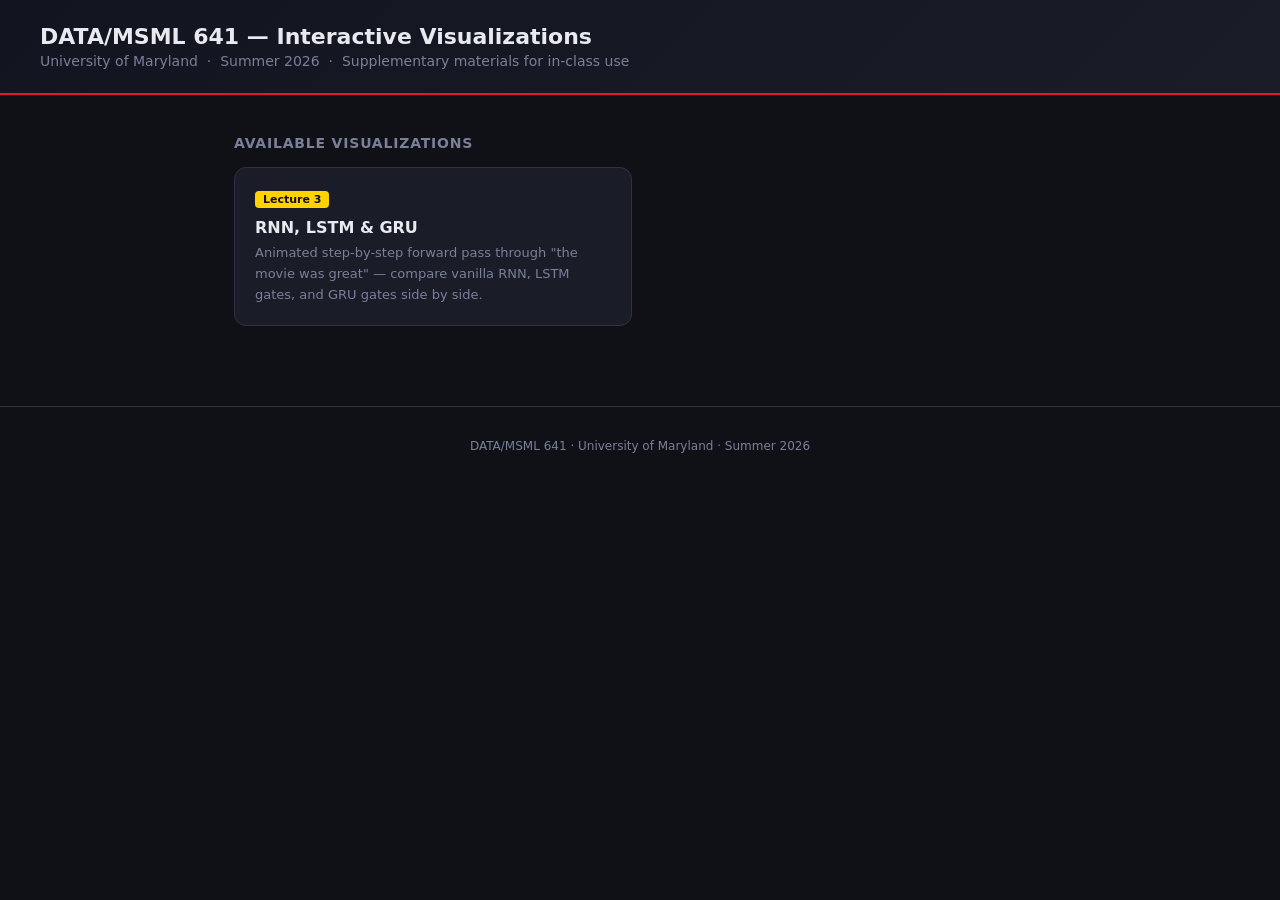
==== docs/index.html @ 587aaaf8 "Add Lecture 3 interactive RNN/LSTM/GRU visualizer for GitHub Pages Animated HTML visualization with " ====
<!DOCTYPE html>
<html lang="en">
<head>
<meta charset="UTF-8">
<meta name="viewport" content="width=device-width, initial-scale=1.0">
<title>DATA/MSML 641 — Interactive Visualizations</title>
<style>
  :root {
    --umd-red: #e21833;
    --umd-gold: #ffd200;
    --bg: #0f1117;
    --surface: #1a1d27;
    --border: #2e3148;
    --text: #e8eaf0;
    --muted: #7a7f9a;
    --font: 'Segoe UI', system-ui, sans-serif;
  }
  * { box-sizing: border-box; margin: 0; padding: 0; }
  body { background: var(--bg); color: var(--text); font-family: var(--font); min-height: 100vh; }
  header {
    background: linear-gradient(135deg, #12141f, #1a1d27);
    border-bottom: 2px solid var(--umd-red);
    padding: 24px 40px;
  }
  header h1 { font-size: 22px; font-weight: 700; }
  header p { color: var(--muted); font-size: 14px; margin-top: 4px; }
  main { max-width: 860px; margin: 0 auto; padding: 40px 24px; }
  h2 { font-size: 14px; font-weight: 700; color: var(--muted); letter-spacing: 0.8px; text-transform: uppercase; margin-bottom: 16px; }
  .grid { display: grid; grid-template-columns: repeat(auto-fill, minmax(280px, 1fr)); gap: 16px; }
  .card {
    background: var(--surface);
    border: 1px solid var(--border);
    border-radius: 12px;
    padding: 20px;
    text-decoration: none;
    color: var(--text);
    transition: border-color 0.2s, transform 0.2s;
    display: block;
  }
  .card:hover { border-color: var(--umd-gold); transform: translateY(-2px); }
  .card-badge {
    font-size: 11px; font-weight: 700; background: var(--umd-gold);
    color: #111; padding: 2px 8px; border-radius: 4px; display: inline-block; margin-bottom: 10px;
  }
  .card h3 { font-size: 16px; font-weight: 700; margin-bottom: 6px; }
  .card p { font-size: 13px; color: var(--muted); line-height: 1.6; }
  footer { text-align: center; padding: 32px; font-size: 12px; color: var(--muted); border-top: 1px solid var(--border); margin-top: 40px; }
</style>
</head>
<body>
<header>
  <h1>DATA/MSML 641 — Interactive Visualizations</h1>
  <p>University of Maryland &nbsp;·&nbsp; Summer 2026 &nbsp;·&nbsp; Supplementary materials for in-class use</p>
</header>
<main>
  <h2>Available Visualizations</h2>
  <div class="grid">
    <a class="card" href="visualizations/lecture3-rnn-lstm-gru.html">
      <div class="card-badge">Lecture 3</div>
      <h3>RNN, LSTM &amp; GRU</h3>
      <p>Animated step-by-step forward pass through "the movie was great" — compare vanilla RNN, LSTM gates, and GRU gates side by side.</p>
    </a>
  </div>
</main>
<footer>DATA/MSML 641 · University of Maryland · Summer 2026</footer>
</body>
</html>
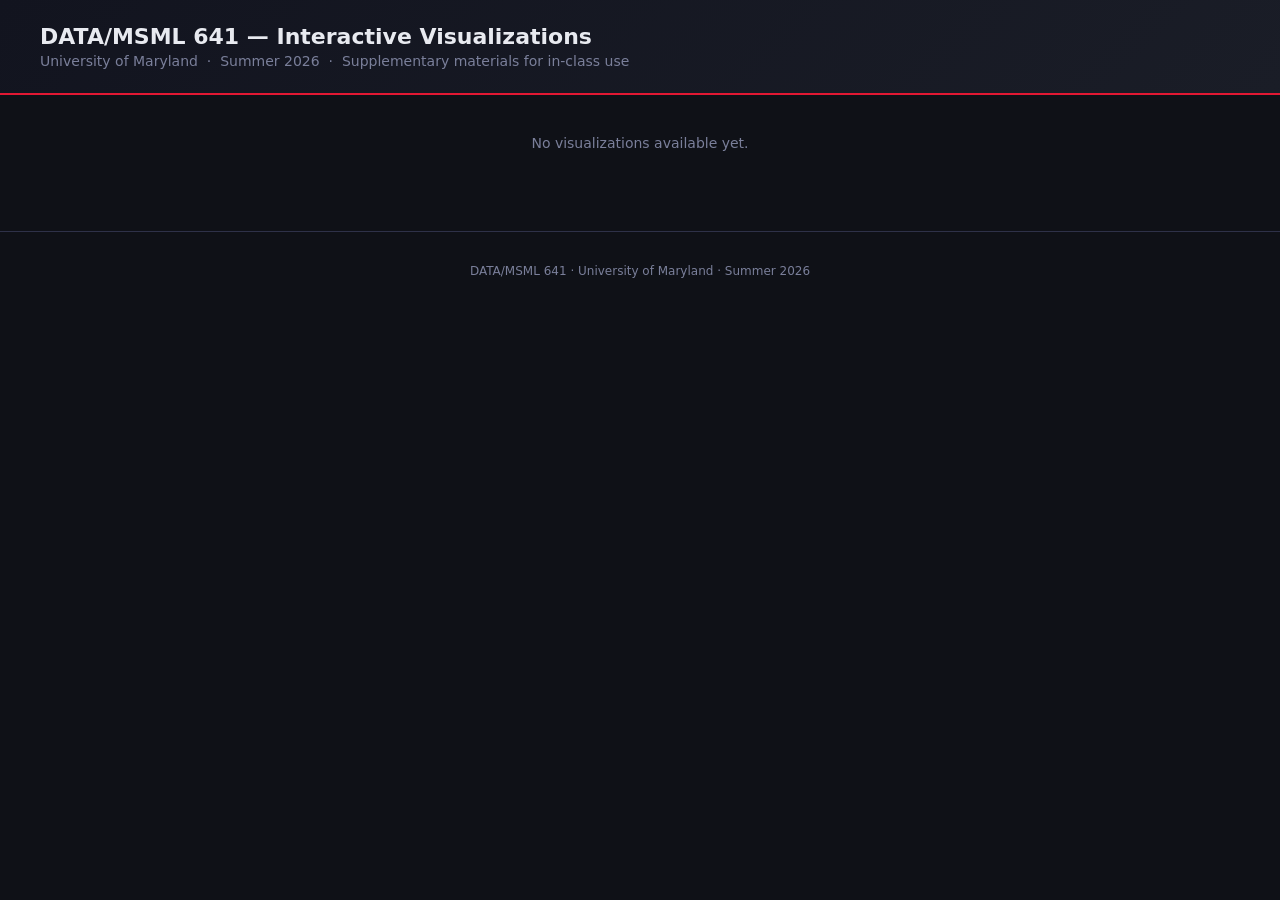
==== commit 8a45d9bd: "Remove Lecture 3 RNN/LSTM/GRU visualization Co-Authored-By: Claude Sonnet 4.6 <noreply@anthropic.com" ====
--- a/docs/index.html
+++ b/docs/index.html
@@ -7,7 +7,6 @@
 <style>
   :root {
     --umd-red: #e21833;
-    --umd-gold: #ffd200;
     --bg: #0f1117;
     --surface: #1a1d27;
     --border: #2e3148;
@@ -24,26 +23,7 @@
   }
   header h1 { font-size: 22px; font-weight: 700; }
   header p { color: var(--muted); font-size: 14px; margin-top: 4px; }
-  main { max-width: 860px; margin: 0 auto; padding: 40px 24px; }
-  h2 { font-size: 14px; font-weight: 700; color: var(--muted); letter-spacing: 0.8px; text-transform: uppercase; margin-bottom: 16px; }
-  .grid { display: grid; grid-template-columns: repeat(auto-fill, minmax(280px, 1fr)); gap: 16px; }
-  .card {
-    background: var(--surface);
-    border: 1px solid var(--border);
-    border-radius: 12px;
-    padding: 20px;
-    text-decoration: none;
-    color: var(--text);
-    transition: border-color 0.2s, transform 0.2s;
-    display: block;
-  }
-  .card:hover { border-color: var(--umd-gold); transform: translateY(-2px); }
-  .card-badge {
-    font-size: 11px; font-weight: 700; background: var(--umd-gold);
-    color: #111; padding: 2px 8px; border-radius: 4px; display: inline-block; margin-bottom: 10px;
-  }
-  .card h3 { font-size: 16px; font-weight: 700; margin-bottom: 6px; }
-  .card p { font-size: 13px; color: var(--muted); line-height: 1.6; }
+  main { max-width: 860px; margin: 0 auto; padding: 40px 24px; text-align: center; color: var(--muted); font-size: 14px; }
   footer { text-align: center; padding: 32px; font-size: 12px; color: var(--muted); border-top: 1px solid var(--border); margin-top: 40px; }
 </style>
 </head>
@@ -53,14 +33,7 @@
   <p>University of Maryland &nbsp;·&nbsp; Summer 2026 &nbsp;·&nbsp; Supplementary materials for in-class use</p>
 </header>
 <main>
-  <h2>Available Visualizations</h2>
-  <div class="grid">
-    <a class="card" href="visualizations/lecture3-rnn-lstm-gru.html">
-      <div class="card-badge">Lecture 3</div>
-      <h3>RNN, LSTM &amp; GRU</h3>
-      <p>Animated step-by-step forward pass through "the movie was great" — compare vanilla RNN, LSTM gates, and GRU gates side by side.</p>
-    </a>
-  </div>
+  <p>No visualizations available yet.</p>
 </main>
 <footer>DATA/MSML 641 · University of Maryland · Summer 2026</footer>
 </body>
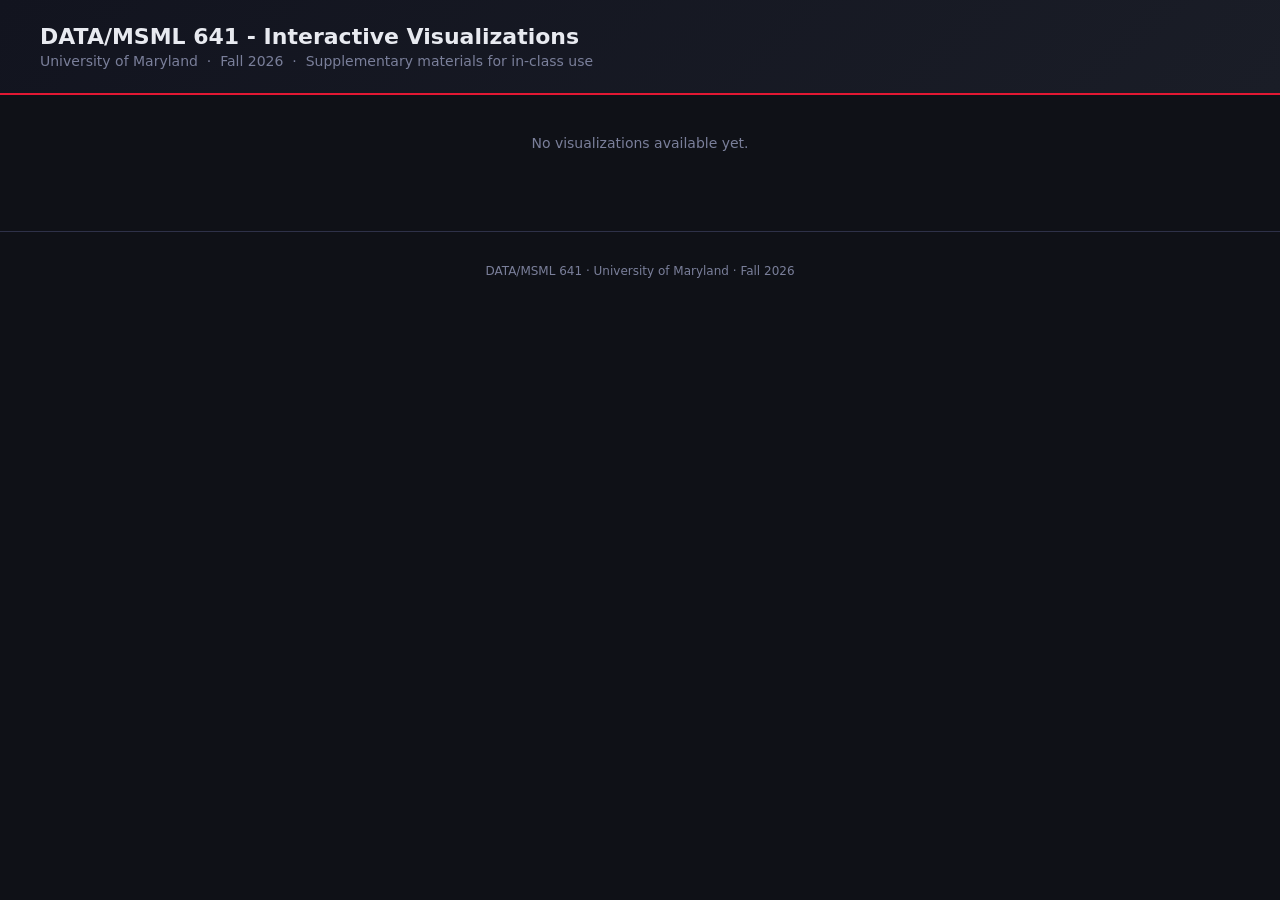
==== commit 0e47caee: "Set up Fall 2026: 14-session Tuesday schedule and project rework Section PWS1 meets Tuesdays 5:00pm " ====
--- a/docs/index.html
+++ b/docs/index.html
@@ -3,7 +3,7 @@
 <head>
 <meta charset="UTF-8">
 <meta name="viewport" content="width=device-width, initial-scale=1.0">
-<title>DATA/MSML 641 — Interactive Visualizations</title>
+<title>DATA/MSML 641 - Interactive Visualizations</title>
 <style>
   :root {
     --umd-red: #e21833;
@@ -29,12 +29,12 @@
 </head>
 <body>
 <header>
-  <h1>DATA/MSML 641 — Interactive Visualizations</h1>
-  <p>University of Maryland &nbsp;·&nbsp; Summer 2026 &nbsp;·&nbsp; Supplementary materials for in-class use</p>
+  <h1>DATA/MSML 641 - Interactive Visualizations</h1>
+  <p>University of Maryland &nbsp;·&nbsp; Fall 2026 &nbsp;·&nbsp; Supplementary materials for in-class use</p>
 </header>
 <main>
   <p>No visualizations available yet.</p>
 </main>
-<footer>DATA/MSML 641 · University of Maryland · Summer 2026</footer>
+<footer>DATA/MSML 641 · University of Maryland · Fall 2026</footer>
 </body>
 </html>
